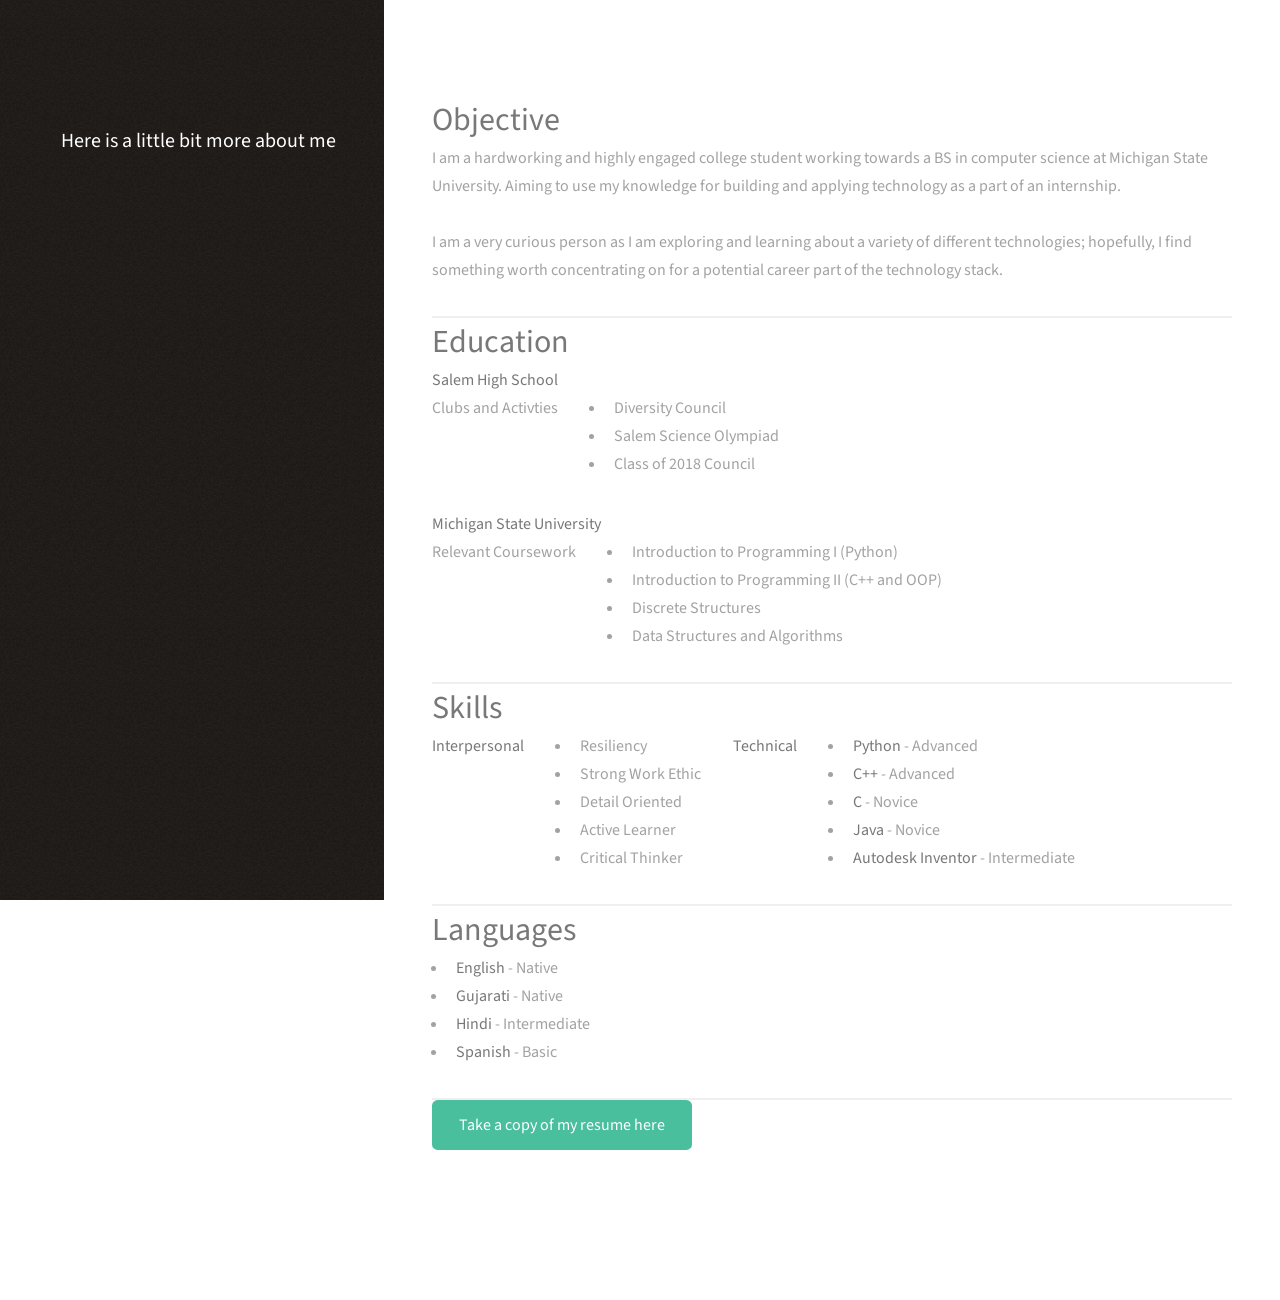
==== pages/resume.html @ b6dbb297 "starting over again" ====
<!DOCTYPE HTML>
<html>

<head>
  <title>About Me</title>
  <meta charset="utf-8" />
  <meta name="viewport" content="width=device-width, initial-scale=1, user-scalable=no" />
  <link rel="stylesheet" href="../assets/css/main.css" />
</head>

<body class="is-preload">

  <header id="header">
    <div class="inner">
      <a href="../index.html" class="image avatar"><img src="../images/avatar.jpg" alt="" /></a>
      <h1><strong>Here is a little bit more about me</strong>
      </h1>
    </div>
  </header>

  <div id="main">

    <!-- Objective -->
    <section id="one">
      <header class="major">
        <h2 style="padding-bottom: 0ch; margin-bottom: 0ch;">Objective</h2>
      </header>

      <p>
        I am a hardworking and highly engaged college student working towards a BS in computer science at Michigan State
        University. Aiming to use my knowledge for building and applying technology as a part of an internship. <br><br>

        I am a very curious person as I am exploring and learning about a variety of different technologies; hopefully,
        I find something worth concentrating on for a potential career part of the technology stack.
      </p>

    </section>

    <!-- Education -->
    <section id="two">
      <header class="major">
        <h2 style="padding-bottom: 0ch; margin-bottom: 0ch;">Education</h2>
      </header>

      <strong>Salem High School</strong><br>

      <div class="row">
        <header class="major">
          Clubs and Activties
        </header>

        <ul style="padding-left: 6ch;">
          <li>Diversity Council</li>
          <li>Salem Science Olympiad</li>
          <li>Class of 2018 Council</li>
        </ul>
      </div>

      <strong>Michigan State University</strong>

      <div class="row">
        <header class="major"> 
          Relevant Coursework 
        </header>

        <ul style="padding-left: 6ch;"> 
          <li>Introduction to Programming I (Python)</li>
          <li>Introduction to Programming II (C++ and OOP)</li>
          <li>Discrete Structures</li>
          <li>Data Structures and Algorithms</li>
        </ul>
      </div>


    </section>

    <!-- Skills -->
    <section id="three">
      <header class="major">
        <h2 style="padding-bottom: 0ch; margin-bottom: 0ch;">Skills</h2>
      </header>


      <div class="row">

        <header class="major">
          <strong>Interpersonal</strong>
        </header>

        <ul style="padding-left: 6ch;">
          <li>Resiliency</li>
          <li>Strong Work Ethic</li>
          <li>Detail Oriented</li>
          <li>Active Learner</li>
          <li>Critical Thinker</li>
        </ul>

        <header class="major">
          <strong>Technical</strong>
        </header>

        <ul style="padding-left: 6ch;">

          <li><strong>Python</strong> - Advanced</li>
          <li><strong>C++</strong> - Advanced</li>
          <li><strong>C</strong> - Novice</li>
          <li><strong>Java</strong> - Novice</li>
          <li><strong>Autodesk Inventor</strong> - Intermediate</li>

        </ul>

      </div>
    </section>

    <!-- Languages -->
    <section id="four">
      <header class="major">
        <h2 style="padding-bottom: 0ch; margin-bottom: 0ch;">Languages</h2>
      </header>

      <ul>
        <li><strong>English</strong> - Native</li>
        <li><strong>Gujarati</strong> - Native</li>
        <li><strong>Hindi</strong> - Intermediate</li>
        <li><strong>Spanish</strong> - Basic</li>
      </ul>
    </section>

    <!-- Resume Button -->
    <!-- Need to put a copy of the resume in the href -->
    <section id="five"> 
    <ul class="actions">
      <li><a href="resume.pdf" class="button primary">Take a copy of my resume here</a></li>
    </ul>
    </section>

  </div>

  <!-- Footer -->
  <footer id="footer">
    <div class="inner">
      <ul class="copyright">
        <li>Made by Ashu</li>
        <li>have a nice day</li>
      </ul>
    </div>
  </footer>

  <!-- Scripts -->
  <script src="../assets/js/jquery.min.js"></script>
  <script src="../assets/js/jquery.poptrox.min.js"></script>
  <script src="../assets/js/browser.min.js"></script>
  <script src="../assets/js/breakpoints.min.js"></script>
  <script src="../assets/js/util.js"></script>
  <script src="../assets/js/main.js"></script>

</body>

</html>
---- assets/css/main.css ----
@import url("fontawesome-all.min.css");
@import url("https://fonts.googleapis.com/css?family=Source+Sans+Pro:400,400italic");

/*
	Strata by HTML5 UP
	html5up.net | @ajlkn
	Free for personal and commercial use under the CCA 3.0 license (html5up.net/license)
*/

html, body, div, span, applet, object,
iframe, h1, h2, h3, h4, h5, h6, p, blockquote,
pre, a, abbr, acronym, address, big, cite,
code, del, dfn, em, img, ins, kbd, q, s, samp,
small, strike, strong, sub, sup, tt, var, b,
u, i, center, dl, dt, dd, ol, ul, li, fieldset,
form, label, legend, table, caption, tbody,
tfoot, thead, tr, th, td, article, aside,
canvas, details, embed, figure, figcaption,
footer, header, hgroup, menu, nav, output, ruby,
section, summary, time, mark, audio, video {
	margin: 0;
	padding: 0;
	border: 0;
	font-size: 100%;
	font: inherit;
	vertical-align: baseline;}

article, aside, details, figcaption, figure,
footer, header, hgroup, menu, nav, section {
	display: block;}

body {
	line-height: 1;
}

ol, ul {
	list-style: none;
}

blockquote, q {
	quotes: none;
}

	blockquote:before, blockquote:after, q:before, q:after {
		content: '';
		content: none;
	}

table {
	border-collapse: collapse;
	border-spacing: 0;
}

body {
	-webkit-text-size-adjust: none;
}

mark {
	background-color: transparent;
	color: inherit;
}

input::-moz-focus-inner {
	border: 0;
	padding: 0;
}

input, select, textarea {
	-moz-appearance: none;
	-webkit-appearance: none;
	-ms-appearance: none;
	appearance: none;
}

/* Basic */

	html {
		box-sizing: border-box;
	}

	*, *:before, *:after {
		box-sizing: inherit;
	}

	body {
		background: #fff;
	}

		body.is-preload *, body.is-preload *:before, body.is-preload *:after {
			-moz-animation: none !important;
			-webkit-animation: none !important;
			-ms-animation: none !important;
			animation: none !important;
			-moz-transition: none !important;
			-webkit-transition: none !important;
			-ms-transition: none !important;
			transition: none !important;
		}

	body, input, select, textarea {
		color: #a2a2a2;
		font-family: "Source Sans Pro", Helvetica, sans-serif;
		font-size: 16pt;
		font-weight: 400;
		line-height: 1.75em;
	}

	a {
		-moz-transition: color 0.2s ease-in-out, border-color 0.2s ease-in-out;
		-webkit-transition: color 0.2s ease-in-out, border-color 0.2s ease-in-out;
		-ms-transition: color 0.2s ease-in-out, border-color 0.2s ease-in-out;
		transition: color 0.2s ease-in-out, border-color 0.2s ease-in-out;
		border-bottom: dotted 1px;
		color: #49bf9d;
		text-decoration: none;
	}

		a:hover {
			border-bottom-color: transparent;
			color: #49bf9d !important;
			text-decoration: none;
		}

	strong, b {
		color: #787878;
		font-weight: 400;
	}

	em, i {
		font-style: italic;
	}

	p {
		margin: 0 0 2em 0;
	}

	h1, h2, h3, h4, h5, h6 {
		color: #787878;
		font-weight: 400;
		line-height: 1em;
		margin: 0 0 1em 0;
	}

		h1 a, h2 a, h3 a, h4 a, h5 a, h6 a {
			color: inherit;
			text-decoration: none;
		}

	h1 {
		font-size: 2em;
		line-height: 1.5em;
	}

	h2 {
		font-size: 1.5em;
		line-height: 1.5em;
	}

	h3 {
		font-size: 1.25em;
		line-height: 1.5em;
	}

	h4 {
		font-size: 1.1em;
		line-height: 1.5em;
	}

	h5 {
		font-size: 0.9em;
		line-height: 1.5em;
	}

	h6 {
		font-size: 0.7em;
		line-height: 1.5em;
	}

	sub {
		font-size: 0.8em;
		position: relative;
		top: 0.5em;
	}

	sup {
		font-size: 0.8em;
		position: relative;
		top: -0.5em;
	}

	hr {
		border: 0;
		border-bottom: solid 2px #efefef;
		margin: 2em 0;
	}

		hr.major {
			margin: 3em 0;
		}

	blockquote {
		border-left: solid 6px #efefef;
		font-style: italic;
		margin: 0 0 2em 0;
		padding: 0.5em 0 0.5em 1.5em;
	}

	code {
		background: #f7f7f7;
		border-radius: 0.35em;
		border: solid 2px #efefef;
		font-family: "Courier New", monospace;
		font-size: 0.9em;
		margin: 0 0.25em;
		padding: 0.25em 0.65em;
	}

	pre {
		-webkit-overflow-scrolling: touch;
		font-family: "Courier New", monospace;
		font-size: 0.9em;
		margin: 0 0 2em 0;
	}

		pre code {
			display: block;
			line-height: 1.75em;
			padding: 1em 1.5em;
			overflow-x: auto;
		}

	.align-left {
		text-align: left;
	}

	.align-center {
		text-align: center;
	}

	.align-right {
		text-align: right;
	}

/* Container */

	.container {
		margin: 0 auto;
		max-width: calc(100% - 4em);
		width: 100%;
	}

		.container.xsmall {
			width: 25%;
		}

		.container.small {
			width: 50%;
		}

		.container.medium {
			width: 75%;
		}

		.container.large {
			width: 125%;
		}

		.container.xlarge {
			width: 150%;
		}

		.container.max {
			width: 100%;
		}

		@media screen and (max-width: 980px) {

			.container {
				width: 100% !important;
				max-width: 100% !important;
			}

		}

		@media screen and (max-width: 480px) {

			.container {
				max-width: calc(100% - 3em);
			}

		}

/* Row */

	.row {
		display: flex;
		flex-wrap: wrap;
		box-sizing: border-box;
		align-items: stretch;
	}

		.row > * {
			box-sizing: border-box;
		}

		.row.gtr-uniform > * > :last-child {
			margin-bottom: 0;
		}

		.row.aln-left {
			justify-content: flex-start;
		}

		.row.aln-center {
			justify-content: center;
		}

		.row.aln-right {
			justify-content: flex-end;
		}

		.row.aln-top {
			align-items: flex-start;
		}

		.row.aln-middle {
			align-items: center;
		}

		.row.aln-bottom {
			align-items: flex-end;
		}

		.row > .imp {
			order: -1;
		}

		.row > .col-1 {
			width: 8.33333%;
		}

		.row > .off-1 {
			margin-left: 8.33333%;
		}

		.row > .col-2 {
			width: 16.66667%;
		}

		.row > .off-2 {
			margin-left: 16.66667%;
		}

		.row > .col-3 {
			width: 25%;
		}

		.row > .off-3 {
			margin-left: 25%;
		}

		.row > .col-4 {
			width: 33.33333%;
		}

		.row > .off-4 {
			margin-left: 33.33333%;
		}

		.row > .col-5 {
			width: 41.66667%;
		}

		.row > .off-5 {
			margin-left: 41.66667%;
		}

		.row > .col-6 {
			width: 50%;
		}

		.row > .off-6 {
			margin-left: 50%;
		}

		.row > .col-7 {
			width: 58.33333%;
		}

		.row > .off-7 {
			margin-left: 58.33333%;
		}

		.row > .col-8 {
			width: 66.66667%;
		}

		.row > .off-8 {
			margin-left: 66.66667%;
		}

		.row > .col-9 {
			width: 75%;
		}

		.row > .off-9 {
			margin-left: 75%;
		}

		.row > .col-10 {
			width: 83.33333%;
		}

		.row > .off-10 {
			margin-left: 83.33333%;
		}

		.row > .col-11 {
			width: 91.66667%;
		}

		.row > .off-11 {
			margin-left: 91.66667%;
		}

		.row > .col-12 {
			width: 100%;
		}

		.row > .off-12 {
			margin-left: 100%;
		}

		.row.gtr-0 {
			margin-top: 0;
			margin-left: 0em;
		}

			.row.gtr-0 > * {
				padding: 0 0 0 0em;
			}

			.row.gtr-0.gtr-uniform {
				margin-top: 0em;
			}

				.row.gtr-0.gtr-uniform > * {
					padding-top: 0em;
				}

		.row.gtr-25 {
			margin-top: 0;
			margin-left: -0.625em;
		}

			.row.gtr-25 > * {
				padding: 0 0 0 0.625em;
			}

			.row.gtr-25.gtr-uniform {
				margin-top: -0.625em;
			}

				.row.gtr-25.gtr-uniform > * {
					padding-top: 0.625em;
				}

		.row.gtr-50 {
			margin-top: 0;
			margin-left: -1.25em;
		}

			.row.gtr-50 > * {
				padding: 0 0 0 1.25em;
			}

			.row.gtr-50.gtr-uniform {
				margin-top: -1.25em;
			}

				.row.gtr-50.gtr-uniform > * {
					padding-top: 1.25em;
				}

		.row {
			margin-top: 0;
			margin-left: -2.5em;
		}

			.row > * {
				padding: 0 0 0 2.5em;
			}

			.row.gtr-uniform {
				margin-top: -2.5em;
			}

				.row.gtr-uniform > * {
					padding-top: 2.5em;
				}

		.row.gtr-150 {
			margin-top: 0;
			margin-left: -3.75em;
		}

			.row.gtr-150 > * {
				padding: 0 0 0 3.75em;
			}

			.row.gtr-150.gtr-uniform {
				margin-top: -3.75em;
			}

				.row.gtr-150.gtr-uniform > * {
					padding-top: 3.75em;
				}

		.row.gtr-200 {
			margin-top: 0;
			margin-left: -5em;
		}

			.row.gtr-200 > * {
				padding: 0 0 0 5em;
			}

			.row.gtr-200.gtr-uniform {
				margin-top: -5em;
			}

				.row.gtr-200.gtr-uniform > * {
					padding-top: 5em;
				}

		@media screen and (max-width: 1800px) {

			.row {
				display: flex;
				flex-wrap: wrap;
				box-sizing: border-box;
				align-items: stretch;
			}

				.row > * {
					box-sizing: border-box;
				}

				.row.gtr-uniform > * > :last-child {
					margin-bottom: 0;
				}

				.row.aln-left {
					justify-content: flex-start;
				}

				.row.aln-center {
					justify-content: center;
				}

				.row.aln-right {
					justify-content: flex-end;
				}

				.row.aln-top {
					align-items: flex-start;
				}

				.row.aln-middle {
					align-items: center;
				}

				.row.aln-bottom {
					align-items: flex-end;
				}

				.row > .imp-xlarge {
					order: -1;
				}

				.row > .col-1-xlarge {
					width: 8.33333%;
				}

				.row > .off-1-xlarge {
					margin-left: 8.33333%;
				}

				.row > .col-2-xlarge {
					width: 16.66667%;
				}

				.row > .off-2-xlarge {
					margin-left: 16.66667%;
				}

				.row > .col-3-xlarge {
					width: 25%;
				}

				.row > .off-3-xlarge {
					margin-left: 25%;
				}

				.row > .col-4-xlarge {
					width: 33.33333%;
				}

				.row > .off-4-xlarge {
					margin-left: 33.33333%;
				}

				.row > .col-5-xlarge {
					width: 41.66667%;
				}

				.row > .off-5-xlarge {
					margin-left: 41.66667%;
				}

				.row > .col-6-xlarge {
					width: 50%;
				}

				.row > .off-6-xlarge {
					margin-left: 50%;
				}

				.row > .col-7-xlarge {
					width: 58.33333%;
				}

				.row > .off-7-xlarge {
					margin-left: 58.33333%;
				}

				.row > .col-8-xlarge {
					width: 66.66667%;
				}

				.row > .off-8-xlarge {
					margin-left: 66.66667%;
				}

				.row > .col-9-xlarge {
					width: 75%;
				}

				.row > .off-9-xlarge {
					margin-left: 75%;
				}

				.row > .col-10-xlarge {
					width: 83.33333%;
				}

				.row > .off-10-xlarge {
					margin-left: 83.33333%;
				}

				.row > .col-11-xlarge {
					width: 91.66667%;
				}

				.row > .off-11-xlarge {
					margin-left: 91.66667%;
				}

				.row > .col-12-xlarge {
					width: 100%;
				}

				.row > .off-12-xlarge {
					margin-left: 100%;
				}

				.row.gtr-0 {
					margin-top: 0;
					margin-left: 0em;
				}

					.row.gtr-0 > * {
						padding: 0 0 0 0em;
					}

					.row.gtr-0.gtr-uniform {
						margin-top: 0em;
					}

						.row.gtr-0.gtr-uniform > * {
							padding-top: 0em;
						}

				.row.gtr-25 {
					margin-top: 0;
					margin-left: -0.625em;
				}

					.row.gtr-25 > * {
						padding: 0 0 0 0.625em;
					}

					.row.gtr-25.gtr-uniform {
						margin-top: -0.625em;
					}

						.row.gtr-25.gtr-uniform > * {
							padding-top: 0.625em;
						}

				.row.gtr-50 {
					margin-top: 0;
					margin-left: -1.25em;
				}

					.row.gtr-50 > * {
						padding: 0 0 0 1.25em;
					}

					.row.gtr-50.gtr-uniform {
						margin-top: -1.25em;
					}

						.row.gtr-50.gtr-uniform > * {
							padding-top: 1.25em;
						}

				.row {
					margin-top: 0;
					margin-left: -2.5em;
				}

					.row > * {
						padding: 0 0 0 2.5em;
					}

					.row.gtr-uniform {
						margin-top: -2.5em;
					}

						.row.gtr-uniform > * {
							padding-top: 2.5em;
						}

				.row.gtr-150 {
					margin-top: 0;
					margin-left: -3.75em;
				}

					.row.gtr-150 > * {
						padding: 0 0 0 3.75em;
					}

					.row.gtr-150.gtr-uniform {
						margin-top: -3.75em;
					}

						.row.gtr-150.gtr-uniform > * {
							padding-top: 3.75em;
						}

				.row.gtr-200 {
					margin-top: 0;
					margin-left: -5em;
				}

					.row.gtr-200 > * {
						padding: 0 0 0 5em;
					}

					.row.gtr-200.gtr-uniform {
						margin-top: -5em;
					}

						.row.gtr-200.gtr-uniform > * {
							padding-top: 5em;
						}

		}

		@media screen and (max-width: 1280px) {

			.row {
				display: flex;
				flex-wrap: wrap;
				box-sizing: border-box;
				align-items: stretch;
			}

				.row > * {
					box-sizing: border-box;
				}

				.row.gtr-uniform > * > :last-child {
					margin-bottom: 0;
				}

				.row.aln-left {
					justify-content: flex-start;
				}

				.row.aln-center {
					justify-content: center;
				}

				.row.aln-right {
					justify-content: flex-end;
				}

				.row.aln-top {
					align-items: flex-start;
				}

				.row.aln-middle {
					align-items: center;
				}

				.row.aln-bottom {
					align-items: flex-end;
				}

				.row > .imp-large {
					order: -1;
				}

				.row > .col-1-large {
					width: 8.33333%;
				}

				.row > .off-1-large {
					margin-left: 8.33333%;
				}

				.row > .col-2-large {
					width: 16.66667%;
				}

				.row > .off-2-large {
					margin-left: 16.66667%;
				}

				.row > .col-3-large {
					width: 25%;
				}

				.row > .off-3-large {
					margin-left: 25%;
				}

				.row > .col-4-large {
					width: 33.33333%;
				}

				.row > .off-4-large {
					margin-left: 33.33333%;
				}

				.row > .col-5-large {
					width: 41.66667%;
				}

				.row > .off-5-large {
					margin-left: 41.66667%;
				}

				.row > .col-6-large {
					width: 50%;
				}

				.row > .off-6-large {
					margin-left: 50%;
				}

				.row > .col-7-large {
					width: 58.33333%;
				}

				.row > .off-7-large {
					margin-left: 58.33333%;
				}

				.row > .col-8-large {
					width: 66.66667%;
				}

				.row > .off-8-large {
					margin-left: 66.66667%;
				}

				.row > .col-9-large {
					width: 75%;
				}

				.row > .off-9-large {
					margin-left: 75%;
				}

				.row > .col-10-large {
					width: 83.33333%;
				}

				.row > .off-10-large {
					margin-left: 83.33333%;
				}

				.row > .col-11-large {
					width: 91.66667%;
				}

				.row > .off-11-large {
					margin-left: 91.66667%;
				}

				.row > .col-12-large {
					width: 100%;
				}

				.row > .off-12-large {
					margin-left: 100%;
				}

				.row.gtr-0 {
					margin-top: 0;
					margin-left: 0em;
				}

					.row.gtr-0 > * {
						padding: 0 0 0 0em;
					}

					.row.gtr-0.gtr-uniform {
						margin-top: 0em;
					}

						.row.gtr-0.gtr-uniform > * {
							padding-top: 0em;
						}

				.row.gtr-25 {
					margin-top: 0;
					margin-left: -0.5em;
				}

					.row.gtr-25 > * {
						padding: 0 0 0 0.5em;
					}

					.row.gtr-25.gtr-uniform {
						margin-top: -0.5em;
					}

						.row.gtr-25.gtr-uniform > * {
							padding-top: 0.5em;
						}

				.row.gtr-50 {
					margin-top: 0;
					margin-left: -1em;
				}

					.row.gtr-50 > * {
						padding: 0 0 0 1em;
					}

					.row.gtr-50.gtr-uniform {
						margin-top: -1em;
					}

						.row.gtr-50.gtr-uniform > * {
							padding-top: 1em;
						}

				.row {
					margin-top: 0;
					margin-left: -2em;
				}

					.row > * {
						padding: 0 0 0 2em;
					}

					.row.gtr-uniform {
						margin-top: -2em;
					}

						.row.gtr-uniform > * {
							padding-top: 2em;
						}

				.row.gtr-150 {
					margin-top: 0;
					margin-left: -3em;
				}

					.row.gtr-150 > * {
						padding: 0 0 0 3em;
					}

					.row.gtr-150.gtr-uniform {
						margin-top: -3em;
					}

						.row.gtr-150.gtr-uniform > * {
							padding-top: 3em;
						}

				.row.gtr-200 {
					margin-top: 0;
					margin-left: -4em;
				}

					.row.gtr-200 > * {
						padding: 0 0 0 4em;
					}

					.row.gtr-200.gtr-uniform {
						margin-top: -4em;
					}

						.row.gtr-200.gtr-uniform > * {
							padding-top: 4em;
						}

		}

		@media screen and (max-width: 980px) {

			.row {
				display: flex;
				flex-wrap: wrap;
				box-sizing: border-box;
				align-items: stretch;
			}

				.row > * {
					box-sizing: border-box;
				}

				.row.gtr-uniform > * > :last-child {
					margin-bottom: 0;
				}

				.row.aln-left {
					justify-content: flex-start;
				}

				.row.aln-center {
					justify-content: center;
				}

				.row.aln-right {
					justify-content: flex-end;
				}

				.row.aln-top {
					align-items: flex-start;
				}

				.row.aln-middle {
					align-items: center;
				}

				.row.aln-bottom {
					align-items: flex-end;
				}

				.row > .imp-medium {
					order: -1;
				}

				.row > .col-1-medium {
					width: 8.33333%;
				}

				.row > .off-1-medium {
					margin-left: 8.33333%;
				}

				.row > .col-2-medium {
					width: 16.66667%;
				}

				.row > .off-2-medium {
					margin-left: 16.66667%;
				}

				.row > .col-3-medium {
					width: 25%;
				}

				.row > .off-3-medium {
					margin-left: 25%;
				}

				.row > .col-4-medium {
					width: 33.33333%;
				}

				.row > .off-4-medium {
					margin-left: 33.33333%;
				}

				.row > .col-5-medium {
					width: 41.66667%;
				}

				.row > .off-5-medium {
					margin-left: 41.66667%;
				}

				.row > .col-6-medium {
					width: 50%;
				}

				.row > .off-6-medium {
					margin-left: 50%;
				}

				.row > .col-7-medium {
					width: 58.33333%;
				}

				.row > .off-7-medium {
					margin-left: 58.33333%;
				}

				.row > .col-8-medium {
					width: 66.66667%;
				}

				.row > .off-8-medium {
					margin-left: 66.66667%;
				}

				.row > .col-9-medium {
					width: 75%;
				}

				.row > .off-9-medium {
					margin-left: 75%;
				}

				.row > .col-10-medium {
					width: 83.33333%;
				}

				.row > .off-10-medium {
					margin-left: 83.33333%;
				}

				.row > .col-11-medium {
					width: 91.66667%;
				}

				.row > .off-11-medium {
					margin-left: 91.66667%;
				}

				.row > .col-12-medium {
					width: 100%;
				}

				.row > .off-12-medium {
					margin-left: 100%;
				}

				.row.gtr-0 {
					margin-top: 0;
					margin-left: 0em;
				}

					.row.gtr-0 > * {
						padding: 0 0 0 0em;
					}

					.row.gtr-0.gtr-uniform {
						margin-top: 0em;
					}

						.row.gtr-0.gtr-uniform > * {
							padding-top: 0em;
						}

				.row.gtr-25 {
					margin-top: 0;
					margin-left: -0.5em;
				}

					.row.gtr-25 > * {
						padding: 0 0 0 0.5em;
					}

					.row.gtr-25.gtr-uniform {
						margin-top: -0.5em;
					}

						.row.gtr-25.gtr-uniform > * {
							padding-top: 0.5em;
						}

				.row.gtr-50 {
					margin-top: 0;
					margin-left: -1em;
				}

					.row.gtr-50 > * {
						padding: 0 0 0 1em;
					}

					.row.gtr-50.gtr-uniform {
						margin-top: -1em;
					}

						.row.gtr-50.gtr-uniform > * {
							padding-top: 1em;
						}

				.row {
					margin-top: 0;
					margin-left: -2em;
				}

					.row > * {
						padding: 0 0 0 2em;
					}

					.row.gtr-uniform {
						margin-top: -2em;
					}

						.row.gtr-uniform > * {
							padding-top: 2em;
						}

				.row.gtr-150 {
					margin-top: 0;
					margin-left: -3em;
				}

					.row.gtr-150 > * {
						padding: 0 0 0 3em;
					}

					.row.gtr-150.gtr-uniform {
						margin-top: -3em;
					}

						.row.gtr-150.gtr-uniform > * {
							padding-top: 3em;
						}

				.row.gtr-200 {
					margin-top: 0;
					margin-left: -4em;
				}

					.row.gtr-200 > * {
						padding: 0 0 0 4em;
					}

					.row.gtr-200.gtr-uniform {
						margin-top: -4em;
					}

						.row.gtr-200.gtr-uniform > * {
							padding-top: 4em;
						}

		}

		@media screen and (max-width: 736px) {

			.row {
				display: flex;
				flex-wrap: wrap;
				box-sizing: border-box;
				align-items: stretch;
			}

				.row > * {
					box-sizing: border-box;
				}

				.row.gtr-uniform > * > :last-child {
					margin-bottom: 0;
				}

				.row.aln-left {
					justify-content: flex-start;
				}

				.row.aln-center {
					justify-content: center;
				}

				.row.aln-right {
					justify-content: flex-end;
				}

				.row.aln-top {
					align-items: flex-start;
				}

				.row.aln-middle {
					align-items: center;
				}

				.row.aln-bottom {
					align-items: flex-end;
				}

				.row > .imp-small {
					order: -1;
				}

				.row > .col-1-small {
					width: 8.33333%;
				}

				.row > .off-1-small {
					margin-left: 8.33333%;
				}

				.row > .col-2-small {
					width: 16.66667%;
				}

				.row > .off-2-small {
					margin-left: 16.66667%;
				}

				.row > .col-3-small {
					width: 25%;
				}

				.row > .off-3-small {
					margin-left: 25%;
				}

				.row > .col-4-small {
					width: 33.33333%;
				}

				.row > .off-4-small {
					margin-left: 33.33333%;
				}

				.row > .col-5-small {
					width: 41.66667%;
				}

				.row > .off-5-small {
					margin-left: 41.66667%;
				}

				.row > .col-6-small {
					width: 50%;
				}

				.row > .off-6-small {
					margin-left: 50%;
				}

				.row > .col-7-small {
					width: 58.33333%;
				}

				.row > .off-7-small {
					margin-left: 58.33333%;
				}

				.row > .col-8-small {
					width: 66.66667%;
				}

				.row > .off-8-small {
					margin-left: 66.66667%;
				}

				.row > .col-9-small {
					width: 75%;
				}

				.row > .off-9-small {
					margin-left: 75%;
				}

				.row > .col-10-small {
					width: 83.33333%;
				}

				.row > .off-10-small {
					margin-left: 83.33333%;
				}

				.row > .col-11-small {
					width: 91.66667%;
				}

				.row > .off-11-small {
					margin-left: 91.66667%;
				}

				.row > .col-12-small {
					width: 100%;
				}

				.row > .off-12-small {
					margin-left: 100%;
				}

				.row.gtr-0 {
					margin-top: 0;
					margin-left: 0em;
				}

					.row.gtr-0 > * {
						padding: 0 0 0 0em;
					}

					.row.gtr-0.gtr-uniform {
						margin-top: 0em;
					}

						.row.gtr-0.gtr-uniform > * {
							padding-top: 0em;
						}

				.row.gtr-25 {
					margin-top: 0;
					margin-left: -0.375em;
				}

					.row.gtr-25 > * {
						padding: 0 0 0 0.375em;
					}

					.row.gtr-25.gtr-uniform {
						margin-top: -0.375em;
					}

						.row.gtr-25.gtr-uniform > * {
							padding-top: 0.375em;
						}

				.row.gtr-50 {
					margin-top: 0;
					margin-left: -0.75em;
				}

					.row.gtr-50 > * {
						padding: 0 0 0 0.75em;
					}

					.row.gtr-50.gtr-uniform {
						margin-top: -0.75em;
					}

						.row.gtr-50.gtr-uniform > * {
							padding-top: 0.75em;
						}

				.row {
					margin-top: 0;
					margin-left: -1.5em;
				}

					.row > * {
						padding: 0 0 0 1.5em;
					}

					.row.gtr-uniform {
						margin-top: -1.5em;
					}

						.row.gtr-uniform > * {
							padding-top: 1.5em;
						}

				.row.gtr-150 {
					margin-top: 0;
					margin-left: -2.25em;
				}

					.row.gtr-150 > * {
						padding: 0 0 0 2.25em;
					}

					.row.gtr-150.gtr-uniform {
						margin-top: -2.25em;
					}

						.row.gtr-150.gtr-uniform > * {
							padding-top: 2.25em;
						}

				.row.gtr-200 {
					margin-top: 0;
					margin-left: -3em;
				}

					.row.gtr-200 > * {
						padding: 0 0 0 3em;
					}

					.row.gtr-200.gtr-uniform {
						margin-top: -3em;
					}

						.row.gtr-200.gtr-uniform > * {
							padding-top: 3em;
						}

		}

		@media screen and (max-width: 480px) {

			.row {
				display: flex;
				flex-wrap: wrap;
				box-sizing: border-box;
				align-items: stretch;
			}

				.row > * {
					box-sizing: border-box;
				}

				.row.gtr-uniform > * > :last-child {
					margin-bottom: 0;
				}

				.row.aln-left {
					justify-content: flex-start;
				}

				.row.aln-center {
					justify-content: center;
				}

				.row.aln-right {
					justify-content: flex-end;
				}

				.row.aln-top {
					align-items: flex-start;
				}

				.row.aln-middle {
					align-items: center;
				}

				.row.aln-bottom {
					align-items: flex-end;
				}

				.row > .imp-xsmall {
					order: -1;
				}

				.row > .col-1-xsmall {
					width: 8.33333%;
				}

				.row > .off-1-xsmall {
					margin-left: 8.33333%;
				}

				.row > .col-2-xsmall {
					width: 16.66667%;
				}

				.row > .off-2-xsmall {
					margin-left: 16.66667%;
				}

				.row > .col-3-xsmall {
					width: 25%;
				}

				.row > .off-3-xsmall {
					margin-left: 25%;
				}

				.row > .col-4-xsmall {
					width: 33.33333%;
				}

				.row > .off-4-xsmall {
					margin-left: 33.33333%;
				}

				.row > .col-5-xsmall {
					width: 41.66667%;
				}

				.row > .off-5-xsmall {
					margin-left: 41.66667%;
				}

				.row > .col-6-xsmall {
					width: 50%;
				}

				.row > .off-6-xsmall {
					margin-left: 50%;
				}

				.row > .col-7-xsmall {
					width: 58.33333%;
				}

				.row > .off-7-xsmall {
					margin-left: 58.33333%;
				}

				.row > .col-8-xsmall {
					width: 66.66667%;
				}

				.row > .off-8-xsmall {
					margin-left: 66.66667%;
				}

				.row > .col-9-xsmall {
					width: 75%;
				}

				.row > .off-9-xsmall {
					margin-left: 75%;
				}

				.row > .col-10-xsmall {
					width: 83.33333%;
				}

				.row > .off-10-xsmall {
					margin-left: 83.33333%;
				}

				.row > .col-11-xsmall {
					width: 91.66667%;
				}

				.row > .off-11-xsmall {
					margin-left: 91.66667%;
				}

				.row > .col-12-xsmall {
					width: 100%;
				}

				.row > .off-12-xsmall {
					margin-left: 100%;
				}

				.row.gtr-0 {
					margin-top: 0;
					margin-left: 0em;
				}

					.row.gtr-0 > * {
						padding: 0 0 0 0em;
					}

					.row.gtr-0.gtr-uniform {
						margin-top: 0em;
					}

						.row.gtr-0.gtr-uniform > * {
							padding-top: 0em;
						}

				.row.gtr-25 {
					margin-top: 0;
					margin-left: -0.375em;
				}

					.row.gtr-25 > * {
						padding: 0 0 0 0.375em;
					}

					.row.gtr-25.gtr-uniform {
						margin-top: -0.375em;
					}

						.row.gtr-25.gtr-uniform > * {
							padding-top: 0.375em;
						}

				.row.gtr-50 {
					margin-top: 0;
					margin-left: -0.75em;
				}

					.row.gtr-50 > * {
						padding: 0 0 0 0.75em;
					}

					.row.gtr-50.gtr-uniform {
						margin-top: -0.75em;
					}

						.row.gtr-50.gtr-uniform > * {
							padding-top: 0.75em;
						}

				.row {
					margin-top: 0;
					margin-left: -1.5em;
				}

					.row > * {
						padding: 0 0 0 1.5em;
					}

					.row.gtr-uniform {
						margin-top: -1.5em;
					}

						.row.gtr-uniform > * {
							padding-top: 1.5em;
						}

				.row.gtr-150 {
					margin-top: 0;
					margin-left: -2.25em;
				}

					.row.gtr-150 > * {
						padding: 0 0 0 2.25em;
					}

					.row.gtr-150.gtr-uniform {
						margin-top: -2.25em;
					}

						.row.gtr-150.gtr-uniform > * {
							padding-top: 2.25em;
						}

				.row.gtr-200 {
					margin-top: 0;
					margin-left: -3em;
				}

					.row.gtr-200 > * {
						padding: 0 0 0 3em;
					}

					.row.gtr-200.gtr-uniform {
						margin-top: -3em;
					}

						.row.gtr-200.gtr-uniform > * {
							padding-top: 3em;
						}

		}

/* Section/Article */

	section.special, article.special {
		text-align: center;
	}

	header p {
		color: #b2b2b2;
		position: relative;
		margin: 0 0 1.5em 0;
	}

	header h2 + p {
		font-size: 1.25em;
		margin-top: -1em;
		line-height: 1.5em;
	}

	header h3 + p {
		font-size: 1.1em;
		margin-top: -0.8em;
		line-height: 1.5em;
	}

	header h4 + p,
	header h5 + p,
	header h6 + p {
		font-size: 0.9em;
		margin-top: -0.6em;
		line-height: 1.5em;
	}

	header.major h2 {
		font-size: 2em;
	}

/* Form */

	form {
		margin: 0 0 2em 0;
	}

	label {
		color: #787878;
		display: block;
		font-size: 0.9em;
		font-weight: 400;
		margin: 0 0 1em 0;
	}

	input[type="text"],
	input[type="password"],
	input[type="email"],
	select,
	textarea {
		-moz-appearance: none;
		-webkit-appearance: none;
		-ms-appearance: none;
		appearance: none;
		background: #f7f7f7;
		border-radius: 0.35em;
		border: solid 2px transparent;
		color: inherit;
		display: block;
		outline: 0;
		padding: 0 0.75em;
		text-decoration: none;
		width: 100%;
	}

		input[type="text"]:invalid,
		input[type="password"]:invalid,
		input[type="email"]:invalid,
		select:invalid,
		textarea:invalid {
			box-shadow: none;
		}

		input[type="text"]:focus,
		input[type="password"]:focus,
		input[type="email"]:focus,
		select:focus,
		textarea:focus {
			border-color: #49bf9d;
		}

	select {
		background-image: url("data:image/svg+xml;charset=utf8,%3Csvg xmlns='http://www.w3.org/2000/svg' width='40' height='40' preserveAspectRatio='none' viewBox='0 0 40 40'%3E%3Cpath d='M9.4,12.3l10.4,10.4l10.4-10.4c0.2-0.2,0.5-0.4,0.9-0.4c0.3,0,0.6,0.1,0.9,0.4l3.3,3.3c0.2,0.2,0.4,0.5,0.4,0.9 c0,0.4-0.1,0.6-0.4,0.9L20.7,31.9c-0.2,0.2-0.5,0.4-0.9,0.4c-0.3,0-0.6-0.1-0.9-0.4L4.3,17.3c-0.2-0.2-0.4-0.5-0.4-0.9 c0-0.4,0.1-0.6,0.4-0.9l3.3-3.3c0.2-0.2,0.5-0.4,0.9-0.4S9.1,12.1,9.4,12.3z' fill='%23dfdfdf' /%3E%3C/svg%3E");
		background-size: 1.25rem;
		background-repeat: no-repeat;
		background-position: calc(100% - 1rem) center;
		height: 2.75em;
		padding-right: 2.75em;
		text-overflow: ellipsis;
	}

		select option {
			color: #787878;
			background: #fff;
		}

		select:focus::-ms-value {
			background-color: transparent;
		}

		select::-ms-expand {
			display: none;
		}

	input[type="text"],
	input[type="password"],
	input[type="email"],
	select {
		height: 2.75em;
	}

	textarea {
		padding: 0.75em;
	}

	input[type="checkbox"],
	input[type="radio"] {
		-moz-appearance: none;
		-webkit-appearance: none;
		-ms-appearance: none;
		appearance: none;
		display: block;
		float: left;
		margin-right: -2em;
		opacity: 0;
		width: 1em;
		z-index: -1;
	}

		input[type="checkbox"] + label,
		input[type="radio"] + label {
			text-decoration: none;
			color: #a2a2a2;
			cursor: pointer;
			display: inline-block;
			font-size: 1em;
			font-weight: 400;
			padding-left: 2.4em;
			padding-right: 0.75em;
			position: relative;
		}

			input[type="checkbox"] + label:before,
			input[type="radio"] + label:before {
				-moz-osx-font-smoothing: grayscale;
				-webkit-font-smoothing: antialiased;
				display: inline-block;
				font-style: normal;
				font-variant: normal;
				text-rendering: auto;
				line-height: 1;
				text-transform: none !important;
				font-family: 'Font Awesome 5 Free';
				font-weight: 900;
			}

			input[type="checkbox"] + label:before,
			input[type="radio"] + label:before {
				background: #f7f7f7;
				border-radius: 0.35em;
				border: solid 2px transparent;
				content: '';
				display: inline-block;
				font-size: 0.8em;
				height: 2.0625em;
				left: 0;
				line-height: 1.85625em;
				position: absolute;
				text-align: center;
				top: 0;
				width: 2.0625em;
			}

		input[type="checkbox"]:checked + label:before,
		input[type="radio"]:checked + label:before {
			background: #787878;
			border-color: #787878;
			color: #fff;
			content: '\f00c';
		}

		input[type="checkbox"]:focus + label:before,
		input[type="radio"]:focus + label:before {
			border-color: #49bf9d;
		}

	input[type="checkbox"] + label:before {
		border-radius: 0.35em;
	}

	input[type="radio"] + label:before {
		border-radius: 100%;
	}

	::-webkit-input-placeholder {
		color: #b2b2b2 !important;
		opacity: 1.0;
	}

	:-moz-placeholder {
		color: #b2b2b2 !important;
		opacity: 1.0;
	}

	::-moz-placeholder {
		color: #b2b2b2 !important;
		opacity: 1.0;
	}

	:-ms-input-placeholder {
		color: #b2b2b2 !important;
		opacity: 1.0;
	}

/* Box */

	.box {
		border-radius: 0.35em;
		border: solid 2px #efefef;
		margin-bottom: 2em;
		padding: 1.5em;
	}

		.box > :last-child,
		.box > :last-child > :last-child,
		.box > :last-child > :last-child > :last-child {
			margin-bottom: 0;
		}

		.box.alt {
			border: 0;
			border-radius: 0;
			padding: 0;
		}

/* Icon */

	.icon {
		text-decoration: none;
		border-bottom: none;
		position: relative;
	}

		.icon:before {
			-moz-osx-font-smoothing: grayscale;
			-webkit-font-smoothing: antialiased;
			display: inline-block;
			font-style: normal;
			font-variant: normal;
			text-rendering: auto;
			line-height: 1;
			text-transform: none !important;
			font-family: 'Font Awesome 5 Free';
			font-weight: 400;
		}

		.icon > .label {
			display: none;
		}

		.icon:before {
			line-height: inherit;
		}

		.icon.solid:before {
			font-weight: 900;
		}

		.icon.brands:before {
			font-family: 'Font Awesome 5 Brands';
		}

/* Image */

	.image {
		border-radius: 0.35em;
		border: 0;
		display: inline-block;
		position: relative;
	}

		.image:before {
			-moz-transition: opacity 0.2s ease-in-out;
			-webkit-transition: opacity 0.2s ease-in-out;
			-ms-transition: opacity 0.2s ease-in-out;
			transition: opacity 0.2s ease-in-out;
			background: url("images/overlay.png");
			border-radius: 0.35em;
			content: '';
			display: block;
			height: 100%;
			left: 0;
			opacity: 0.5;
			position: absolute;
			top: 0;
			width: 100%;
		}

		.image.thumb {
			text-align: center;
		}

			.image.thumb:after {
				-moz-transition: opacity 0.2s ease-in-out;
				-webkit-transition: opacity 0.2s ease-in-out;
				-ms-transition: opacity 0.2s ease-in-out;
				transition: opacity 0.2s ease-in-out;
				border-radius: 0.35em;
				border: solid 3px rgba(255, 255, 255, 0.5);
				color: #fff;
				content: 'View';
				display: inline-block;
				font-size: 0.8em;
				font-weight: 400;
				left: 50%;
				line-height: 2.25em;
				margin: -1.25em 0 0 -3em;
				opacity: 0;
				padding: 0 1.5em;
				position: absolute;
				text-align: center;
				text-decoration: none;
				top: 50%;
				white-space: nowrap;
			}

			.image.thumb:hover:after {
				opacity: 1.0;
			}

			.image.thumb:hover:before {
				background: url("images/overlay.png"), url("images/overlay.png");
				opacity: 1.0;
			}

		.image img {
			border-radius: 0.35em;
			display: block;
		}

		.image.left {
			float: left;
			margin: 0 1.5em 1em 0;
			top: 0.25em;
		}

		.image.right {
			float: right;
			margin: 0 0 1em 1.5em;
			top: 0.25em;
		}

		.image.left, .image.right {
			max-width: 40%;
		}

			.image.left img, .image.right img {
				width: 100%;
			}

		.image.fit {
			display: block;
			margin: 0 0 2em 0;
			width: 100%;
		}

			.image.fit img {
				width: 100%;
			}

		.image.avatar {
			border-radius: 100%;
		}

			.image.avatar:before {
				display: none;
			}

			.image.avatar img {
				border-radius: 100%;
				width: 100%;
			}

/* List */

	ol {
		list-style: decimal;
		margin: 0 0 2em 0;
		padding-left: 1.25em;
	}

		ol li {
			padding-left: 0.25em;
		}

	ul {
		list-style: disc;
		margin: 0 0 2em 0;
		padding-left: 1em;
	}

		ul li {
			padding-left: 0.5em;
		}

		ul.alt {
			list-style: none;
			padding-left: 0;
		}

			ul.alt li {
				border-top: solid 2px #efefef;
				padding: 0.5em 0;
			}

				ul.alt li:first-child {
					border-top: 0;
					padding-top: 0;
				}

	dl {
		margin: 0 0 2em 0;
	}

/* Icons */

	ul.icons {
		cursor: default;
		list-style: none;
		padding-left: 0;
	}

		ul.icons li {
			display: inline-block;
			padding: 0 1em 0 0;
		}

			ul.icons li:last-child {
				padding-right: 0;
			}

			ul.icons li .icon:before {
				font-size: 1.5em;
			}

/* Labeled Icons */

	ul.labeled-icons {
		list-style: none;
		padding: 0;
	}

		ul.labeled-icons li {
			line-height: 1.75em;
			margin: 1.5em 0 0 0;
			padding-left: 2.25em;
			position: relative;
		}

			ul.labeled-icons li:first-child {
				margin-top: 0;
			}

			ul.labeled-icons li a {
				color: inherit;
			}

			ul.labeled-icons li h3 {
				color: #b2b2b2;
				left: 0;
				position: absolute;
				text-align: center;
				top: 0;
				width: 1em;
			}

/* Actions */

	ul.actions {
		display: -moz-flex;
		display: -webkit-flex;
		display: -ms-flex;
		display: flex;
		cursor: default;
		list-style: none;
		margin-left: -1em;
		padding-left: 0;
	}

		ul.actions li {
			padding: 0 0 0 1em;
			vertical-align: middle;
		}

		ul.actions.special {
			-moz-justify-content: center;
			-webkit-justify-content: center;
			-ms-justify-content: center;
			justify-content: center;
			width: 100%;
			margin-left: 0;
		}

			ul.actions.special li:first-child {
				padding-left: 0;
			}

		ul.actions.stacked {
			-moz-flex-direction: column;
			-webkit-flex-direction: column;
			-ms-flex-direction: column;
			flex-direction: column;
			margin-left: 0;
		}

			ul.actions.stacked li {
				padding: 1.3em 0 0 0;
			}

				ul.actions.stacked li:first-child {
					padding-top: 0;
				}

		ul.actions.fit {
			width: calc(100% + 1em);
		}

			ul.actions.fit li {
				-moz-flex-grow: 1;
				-webkit-flex-grow: 1;
				-ms-flex-grow: 1;
				flex-grow: 1;
				-moz-flex-shrink: 1;
				-webkit-flex-shrink: 1;
				-ms-flex-shrink: 1;
				flex-shrink: 1;
				width: 100%;
			}

				ul.actions.fit li > * {
					width: 100%;
				}

			ul.actions.fit.stacked {
				width: 100%;
			}

		@media screen and (max-width: 480px) {

			ul.actions:not(.fixed) {
				-moz-flex-direction: column;
				-webkit-flex-direction: column;
				-ms-flex-direction: column;
				flex-direction: column;
				margin-left: 0;
				width: 100% !important;
			}

				ul.actions:not(.fixed) li {
					-moz-flex-grow: 1;
					-webkit-flex-grow: 1;
					-ms-flex-grow: 1;
					flex-grow: 1;
					-moz-flex-shrink: 1;
					-webkit-flex-shrink: 1;
					-ms-flex-shrink: 1;
					flex-shrink: 1;
					padding: 1em 0 0 0;
					text-align: center;
					width: 100%;
				}

					ul.actions:not(.fixed) li > * {
						width: 100%;
					}

					ul.actions:not(.fixed) li:first-child {
						padding-top: 0;
					}

					ul.actions:not(.fixed) li input[type="submit"],
					ul.actions:not(.fixed) li input[type="reset"],
					ul.actions:not(.fixed) li input[type="button"],
					ul.actions:not(.fixed) li button,
					ul.actions:not(.fixed) li .button {
						width: 100%;
					}

						ul.actions:not(.fixed) li input[type="submit"].icon:before,
						ul.actions:not(.fixed) li input[type="reset"].icon:before,
						ul.actions:not(.fixed) li input[type="button"].icon:before,
						ul.actions:not(.fixed) li button.icon:before,
						ul.actions:not(.fixed) li .button.icon:before {
							margin-left: -0.5em;
						}

		}

/* Table */

	.table-wrapper {
		-webkit-overflow-scrolling: touch;
		overflow-x: auto;
	}

	table {
		margin: 0 0 2em 0;
		width: 100%;
	}

		table tbody tr {
			border: solid 1px #efefef;
			border-left: 0;
			border-right: 0;
		}

			table tbody tr:nth-child(2n + 1) {
				background-color: #f7f7f7;
			}

		table td {
			padding: 0.75em 0.75em;
		}

		table th {
			color: #787878;
			font-size: 0.9em;
			font-weight: 400;
			padding: 0 0.75em 0.75em 0.75em;
			text-align: left;
		}

		table thead {
			border-bottom: solid 2px #efefef;
		}

		table tfoot {
			border-top: solid 2px #efefef;
		}

		table.alt {
			border-collapse: separate;
		}

			table.alt tbody tr td {
				border: solid 2px #efefef;
				border-left-width: 0;
				border-top-width: 0;
			}

				table.alt tbody tr td:first-child {
					border-left-width: 2px;
				}

			table.alt tbody tr:first-child td {
				border-top-width: 2px;
			}

			table.alt thead {
				border-bottom: 0;
			}

			table.alt tfoot {
				border-top: 0;
			}

/* Button */

	input[type="submit"],
	input[type="reset"],
	input[type="button"],
	.button {
		-moz-appearance: none;
		-webkit-appearance: none;
		-ms-appearance: none;
		appearance: none;
		-moz-transition: background-color 0.2s ease-in-out, color 0.2s ease-in-out, border-color 0.2s ease-in-out;
		-webkit-transition: background-color 0.2s ease-in-out, color 0.2s ease-in-out, border-color 0.2s ease-in-out;
		-ms-transition: background-color 0.2s ease-in-out, color 0.2s ease-in-out, border-color 0.2s ease-in-out;
		transition: background-color 0.2s ease-in-out, color 0.2s ease-in-out, border-color 0.2s ease-in-out;
		background-color: transparent;
		border-radius: 0.35em;
		border: solid 3px #efefef;
		color: #787878 !important;
		cursor: pointer;
		display: inline-block;
		font-weight: 400;
		height: 3.15em;
		height: calc(2.75em + 6px);
		line-height: 2.75em;
		min-width: 10em;
		padding: 0 1.5em;
		text-align: center;
		text-decoration: none;
		white-space: nowrap;
	}

		input[type="submit"]:hover,
		input[type="reset"]:hover,
		input[type="button"]:hover,
		.button:hover {
			border-color: #49bf9d;
			color: #49bf9d !important;
		}

		input[type="submit"]:active,
		input[type="reset"]:active,
		input[type="button"]:active,
		.button:active {
			background-color: rgba(73, 191, 157, 0.1);
			border-color: #49bf9d;
			color: #49bf9d !important;
		}

		input[type="submit"].icon,
		input[type="reset"].icon,
		input[type="button"].icon,
		.button.icon {
			padding-left: 1.35em;
		}

			input[type="submit"].icon:before,
			input[type="reset"].icon:before,
			input[type="button"].icon:before,
			.button.icon:before {
				margin-right: 0.5em;
			}

		input[type="submit"].fit,
		input[type="reset"].fit,
		input[type="button"].fit,
		.button.fit {
			min-width: 0;
			width: 100%;
		}

		input[type="submit"].small,
		input[type="reset"].small,
		input[type="button"].small,
		.button.small {
			font-size: 0.8em;
		}

		input[type="submit"].large,
		input[type="reset"].large,
		input[type="button"].large,
		.button.large {
			font-size: 1.35em;
		}

		input[type="submit"].primary,
		input[type="reset"].primary,
		input[type="button"].primary,
		.button.primary {
			background-color: #49bf9d;
			border-color: #49bf9d;
			color: #ffffff !important;
		}

			input[type="submit"].primary:hover,
			input[type="reset"].primary:hover,
			input[type="button"].primary:hover,
			.button.primary:hover {
				background-color: #5cc6a7;
				border-color: #5cc6a7;
			}

			input[type="submit"].primary:active,
			input[type="reset"].primary:active,
			input[type="button"].primary:active,
			.button.primary:active {
				background-color: #3eb08f;
				border-color: #3eb08f;
			}

		input[type="submit"].disabled, input[type="submit"]:disabled,
		input[type="reset"].disabled,
		input[type="reset"]:disabled,
		input[type="button"].disabled,
		input[type="button"]:disabled,
		.button.disabled,
		.button:disabled {
			background-color: #e7e7e7 !important;
			border-color: #e7e7e7 !important;
			color: #b2b2b2 !important;
			cursor: default;
		}

/* Work Item */

	.work-item {
		margin: 0 0 2em 0;
	}

		.work-item .image {
			margin: 0 0 1.5em 0;
		}

		.work-item h3 {
			font-size: 1em;
			margin: 0 0 0.5em 0;
		}

		.work-item p {
			font-size: 0.8em;
			line-height: 1.5em;
			margin: 0;
		}

/* Header */

	#header {
		display: -moz-flex;
		display: -webkit-flex;
		display: -ms-flex;
		display: flex;
		-moz-flex-direction: column;
		-webkit-flex-direction: column;
		-ms-flex-direction: column;
		flex-direction: column;
		-moz-align-items: -moz-flex-end;
		-webkit-align-items: -webkit-flex-end;
		-ms-align-items: -ms-flex-end;
		align-items: flex-end;
		-moz-justify-content: space-between;
		-webkit-justify-content: space-between;
		-ms-justify-content: space-between;
		justify-content: space-between;
		background-color: #1f1815;
		background-attachment: scroll,								scroll;
		background-image: url("images/overlay.png"), url("../../images/bg.jpg");
		background-position: top left,							top left;
		background-repeat: repeat,								no-repeat;
		background-size: auto,								150%;
		color: rgba(255, 255, 255, 0.5);
		height: 100%;
		left: 0;
		padding: 8em 4em;
		position: fixed;
		text-align: right;
		top: 0;
		width: 35%;
	}

		#header > * {
			-moz-flex-shrink: 0;
			-webkit-flex-shrink: 0;
			-ms-flex-shrink: 0;
			flex-shrink: 0;
			width: 100%;
		}

		#header > .inner {
			-moz-flex-grow: 1;
			-webkit-flex-grow: 1;
			-ms-flex-grow: 1;
			flex-grow: 1;
			margin: 0 0 2em 0;
		}

		#header strong, #header b {
			color: #ffffff;
		}

		#header h2, #header h3, #header h4, #header h5, #header h6 {
			color: #ffffff;
		}

		#header h1 {
			color: rgba(255, 255, 255, 0.5);
			font-size: 1.35em;
			line-height: 1.75em;
			margin: 0;
		}

		#header .image.avatar {
			margin: 0 0 1em 0;
			width: 6.25em;
		}

/* Footer */

	#footer .icons {
		margin: 1em 0 0 0;
	}

		#footer .icons a {
			color: rgba(255, 255, 255, 0.4);
		}

	#footer .copyright {
		color: rgba(255, 255, 255, 0.4);
		font-size: 0.8em;
		list-style: none;
		margin: 1em 0 0 0;
		padding: 0;
	}

		#footer .copyright li {
			border-left: solid 1px rgba(255, 255, 255, 0.25);
			display: inline-block;
			line-height: 1em;
			margin-left: 0.75em;
			padding-left: 0.75em;
		}

			#footer .copyright li:first-child {
				border-left: 0;
				margin-left: 0;
				padding-left: 0;
			}

			#footer .copyright li a {
				color: inherit;
			}

/* Main */

	#main {
		margin-left: 35%;
		max-width: 54em;
		padding: 8em 4em 4em 4em;
		width: calc(100% - 35%);
	}

		#main > section {
			border-top: solid 2px #efefef;
			margin: 0 0 0 0;
			padding: 0 0 0 0;
		}

			#main > section:first-child {
				border-top: 0;
				margin-top: 0;
				padding-top: 0;
			}

/* Poptrox */

	@-moz-keyframes spin {
		0% {
			-moz-transform: rotate(0deg);
			-webkit-transform: rotate(0deg);
			-ms-transform: rotate(0deg);
			transform: rotate(0deg);
		}

		100% {
			-moz-transform: rotate(360deg);
			-webkit-transform: rotate(360deg);
			-ms-transform: rotate(360deg);
			transform: rotate(360deg);
		}
	}

	@-webkit-keyframes spin {
		0% {
			-moz-transform: rotate(0deg);
			-webkit-transform: rotate(0deg);
			-ms-transform: rotate(0deg);
			transform: rotate(0deg);
		}

		100% {
			-moz-transform: rotate(360deg);
			-webkit-transform: rotate(360deg);
			-ms-transform: rotate(360deg);
			transform: rotate(360deg);
		}
	}

	@-ms-keyframes spin {
		0% {
			-moz-transform: rotate(0deg);
			-webkit-transform: rotate(0deg);
			-ms-transform: rotate(0deg);
			transform: rotate(0deg);
		}

		100% {
			-moz-transform: rotate(360deg);
			-webkit-transform: rotate(360deg);
			-ms-transform: rotate(360deg);
			transform: rotate(360deg);
		}
	}

	@keyframes spin {
		0% {
			-moz-transform: rotate(0deg);
			-webkit-transform: rotate(0deg);
			-ms-transform: rotate(0deg);
			transform: rotate(0deg);
		}

		100% {
			-moz-transform: rotate(360deg);
			-webkit-transform: rotate(360deg);
			-ms-transform: rotate(360deg);
			transform: rotate(360deg);
		}
	}

	.poptrox-popup {
		-moz-box-sizing: content-box;
		-webkit-box-sizing: content-box;
		-ms-box-sizing: content-box;
		box-sizing: content-box;
		-webkit-tap-highlight-color: rgba(255, 255, 255, 0);
		background: #fff;
		border-radius: 0.35em;
		box-shadow: 0 0.1em 0.15em 0 rgba(0, 0, 0, 0.15);
		overflow: hidden;
		padding-bottom: 3em;
	}

		.poptrox-popup .loader {
			text-decoration: none;
			-moz-animation: spin 1s linear infinite;
			-webkit-animation: spin 1s linear infinite;
			-ms-animation: spin 1s linear infinite;
			animation: spin 1s linear infinite;
			font-size: 1.5em;
			height: 1em;
			left: 50%;
			line-height: 1em;
			margin: -0.5em 0 0 -0.5em;
			position: absolute;
			top: 50%;
			width: 1em;
		}

			.poptrox-popup .loader:before {
				-moz-osx-font-smoothing: grayscale;
				-webkit-font-smoothing: antialiased;
				display: inline-block;
				font-style: normal;
				font-variant: normal;
				text-rendering: auto;
				line-height: 1;
				text-transform: none !important;
				font-family: 'Font Awesome 5 Free';
				font-weight: 900;
			}

			.poptrox-popup .loader:before {
				content: '\f1ce';
			}

		.poptrox-popup .caption {
			background: #fff;
			bottom: 0;
			cursor: default;
			font-size: 0.9em;
			height: 3em;
			left: 0;
			line-height: 2.8em;
			position: absolute;
			text-align: center;
			width: 100%;
			z-index: 1;
		}

		.poptrox-popup .nav-next,
		.poptrox-popup .nav-previous {
			text-decoration: none;
			-moz-transition: opacity 0.2s ease-in-out;
			-webkit-transition: opacity 0.2s ease-in-out;
			-ms-transition: opacity 0.2s ease-in-out;
			transition: opacity 0.2s ease-in-out;
			-webkit-tap-highlight-color: rgba(255, 255, 255, 0);
			background: rgba(0, 0, 0, 0.01);
			cursor: pointer;
			height: 100%;
			opacity: 0;
			position: absolute;
			top: 0;
			width: 50%;
		}

			.poptrox-popup .nav-next:before,
			.poptrox-popup .nav-previous:before {
				-moz-osx-font-smoothing: grayscale;
				-webkit-font-smoothing: antialiased;
				display: inline-block;
				font-style: normal;
				font-variant: normal;
				text-rendering: auto;
				line-height: 1;
				text-transform: none !important;
				font-family: 'Font Awesome 5 Free';
				font-weight: 900;
			}

			.poptrox-popup .nav-next:before,
			.poptrox-popup .nav-previous:before {
				color: #fff;
				font-size: 2.5em;
				height: 1em;
				line-height: 1em;
				margin-top: -0.75em;
				position: absolute;
				text-align: center;
				top: 50%;
				width: 1.5em;
			}

		.poptrox-popup .nav-next {
			right: 0;
		}

			.poptrox-popup .nav-next:before {
				content: '\f105';
				right: 0;
			}

		.poptrox-popup .nav-previous {
			left: 0;
		}

			.poptrox-popup .nav-previous:before {
				content: '\f104';
				left: 0;
			}

		.poptrox-popup .closer {
			text-decoration: none;
			-moz-transition: opacity 0.2s ease-in-out;
			-webkit-transition: opacity 0.2s ease-in-out;
			-ms-transition: opacity 0.2s ease-in-out;
			transition: opacity 0.2s ease-in-out;
			-webkit-tap-highlight-color: rgba(255, 255, 255, 0);
			color: #fff;
			height: 4em;
			line-height: 4em;
			opacity: 0;
			position: absolute;
			right: 0;
			text-align: center;
			top: 0;
			width: 4em;
			z-index: 2;
		}

			.poptrox-popup .closer:before {
				-moz-osx-font-smoothing: grayscale;
				-webkit-font-smoothing: antialiased;
				display: inline-block;
				font-style: normal;
				font-variant: normal;
				text-rendering: auto;
				line-height: 1;
				text-transform: none !important;
				font-family: 'Font Awesome 5 Free';
				font-weight: 900;
			}

			.poptrox-popup .closer:before {
				-moz-box-sizing: content-box;
				-webkit-box-sizing: content-box;
				-ms-box-sizing: content-box;
				box-sizing: content-box;
				border-radius: 100%;
				border: solid 3px rgba(255, 255, 255, 0.5);
				content: '\f00d';
				display: block;
				font-size: 1em;
				height: 1.75em;
				left: 50%;
				line-height: 1.75em;
				margin: -0.875em 0 0 -0.875em;
				position: absolute;
				top: 50%;
				width: 1.75em;
			}

		.poptrox-popup:hover .nav-next,
		.poptrox-popup:hover .nav-previous {
			opacity: 0.5;
		}

			.poptrox-popup:hover .nav-next:hover,
			.poptrox-popup:hover .nav-previous:hover {
				opacity: 1.0;
			}

		.poptrox-popup:hover .closer {
			opacity: 0.5;
		}

			.poptrox-popup:hover .closer:hover {
				opacity: 1.0;
			}

/* Touch */

	body.is-touch .image.thumb:before {
		opacity: 0.5 !important;
	}

	body.is-touch .image.thumb:after {
		display: none !important;
	}

	body.is-touch #header {
		background-attachment: scroll;
		background-size: auto, cover;
	}

	body.is-touch .poptrox-popup .nav-next,
	body.is-touch .poptrox-popup .nav-previous,
	body.is-touch .poptrox-popup .closer {
		opacity: 1.0 !important;
	}

/* XLarge */

	@media screen and (max-width: 1800px) {

		/* Basic */

			body, input, select, textarea {
				font-size: 12pt;
			}

	}

/* Large */

	@media screen and (max-width: 1280px) {

		/* Header */

			#header {
				padding: 6em 3em 3em 3em;
				width: 30%;
			}

				#header h1 {
					font-size: 1.25em;
				}

					#header h1 br {
						display: none;
					}

				#header > .inner {
					margin-bottom: 0;
				}

		/* Footer */

			#footer .copyright li {
				border-left-width: 0;
				display: block;
				line-height: 2.25em;
				margin-left: 0;
				padding-left: 0;
			}

		/* Main */

			#main {
				margin-left: 30%;
				max-width: none;
				padding: 6em 3em 3em 3em;
				width: calc(100% - 30%);
			}

	}

/* Medium */

	@media screen and (max-width: 980px) {

		/* Basic */

			h1 br, h2 br, h3 br, h4 br, h5 br, h6 br {
				display: none;
			}

		/* List */

			ul.icons li .icon {
				font-size: 1.25em;
			}

		/* Header */

			#header {
				background-attachment: scroll;
				background-position: top left, center center;
				background-size: auto,		cover;
				left: auto;
				padding: 6em 4em;
				position: relative;
				text-align: center;
				top: auto;
				width: 100%;
				display: block;
			}

				#header h1 {
					font-size: 1.75em;
				}

					#header h1 br {
						display: inline;
					}

		/* Footer */

			#footer {
				background-attachment: scroll;
				background-color: #1f1815;
				background-image: url("images/overlay.png"), url("../../images/bg.jpg");
				background-position: top left,						bottom center;
				background-repeat: repeat,							no-repeat;
				background-size: auto,							cover;
				bottom: auto;
				left: auto;
				padding: 4em 4em 6em 4em;
				position: relative;
				text-align: center;
				width: 100%;
			}

				#footer .icons {
					margin: 0 0 1em 0;
				}

				#footer .copyright {
					margin: 0 0 1em 0;
				}

					#footer .copyright li {
						border-left-width: 1px;
						display: inline-block;
						line-height: 1em;
						margin-left: 0.75em;
						padding-left: 0.75em;
					}

		/* Main */

			#main {
				margin: 0;
				padding: 6em 4em;
				width: 100%;
			}

	}

/* Small */

	@media screen and (max-width: 736px) {

		/* Basic */

			h1 {
				font-size: 1.5em;
			}

			h2 {
				font-size: 1.2em;
			}

			h3 {
				font-size: 1em;
			}

		/* Section/Article */

			section.special, article.special {
				text-align: center;
			}

			header.major h2 {
				font-size: 1.35em;
			}

		/* List */

			ul.labeled-icons li {
				padding-left: 2em;
			}

				ul.labeled-icons li h3 {
					line-height: 1.75em;
				}

		/* Header */

			#header {
				padding: 2.25em 1.5em;
			}

				#header h1 {
					font-size: 1.35em;
				}

		/* Footer */

			#footer {
				padding: 2.25em 1.5em;
			}

		/* Main */

			#main {
				padding: 2.25em 1.5em 0.25em 1.5em;
			}

				#main > section {
					margin: 2.25em 0 0 0;
					padding: 2.25em 0 0 0;
				}

		/* Poptrox */

			.poptrox-popup {
				border-radius: 0;
			}

				.poptrox-popup .nav-next:before,
				.poptrox-popup .nav-previous:before {
					margin-top: -1em;
				}

	}

/* XSmall */

	@media screen and (max-width: 480px) {

		/* Header */

			#header {
				padding: 4.5em 1.5em;
			}

				#header h1 br {
					display: none;
				}

		/* Footer */

			#footer .copyright li {
				border-left-width: 0;
				display: block;
				line-height: 2.25em;
				margin-left: 0;
				padding-left: 0;
			}

	}
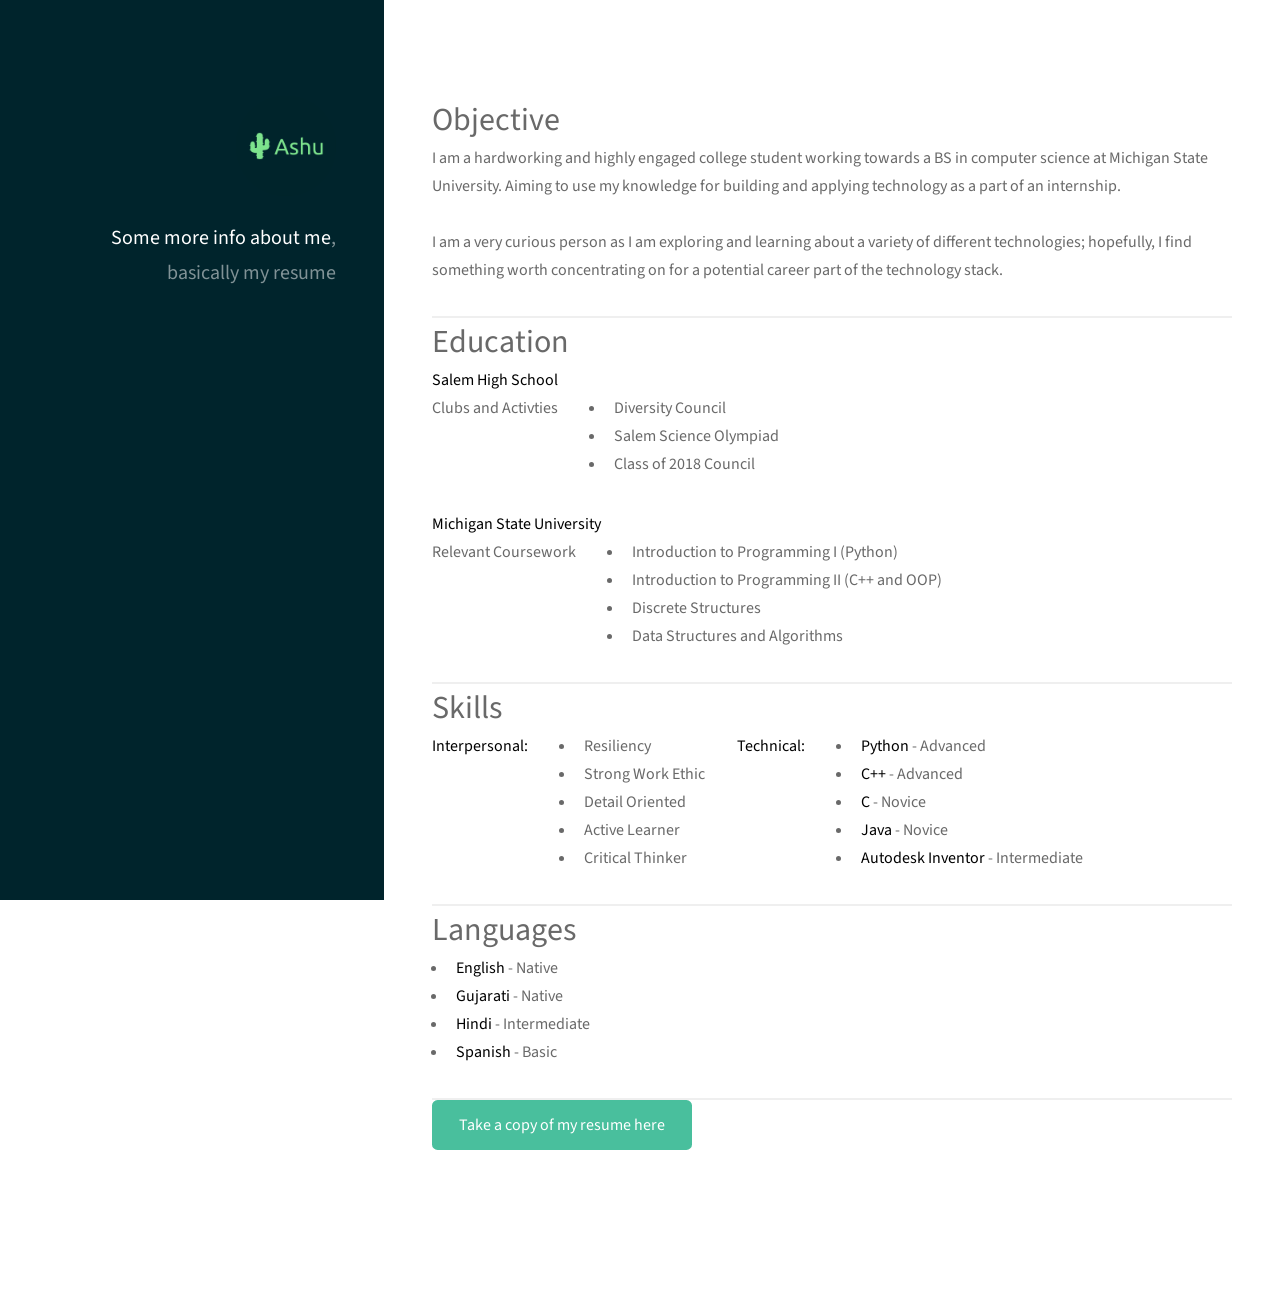
==== commit c71ab0ee: "finished site" ====
--- a/pages/resume.html
+++ b/pages/resume.html
@@ -12,8 +12,8 @@
 
   <header id="header">
     <div class="inner">
-      <a href="../index.html" class="image avatar"><img src="../images/avatar.jpg" alt="" /></a>
-      <h1><strong>Here is a little bit more about me</strong>
+      <a href="../index.html" class="image avatar"><img src="../images/logo_src/default.png" alt="" /></a>
+      <h1><strong>Some more info about me</strong>, basically my resume
       </h1>
     </div>
   </header>
@@ -59,11 +59,11 @@
       <strong>Michigan State University</strong>
 
       <div class="row">
-        <header class="major"> 
-          Relevant Coursework 
+        <header class="major">
+          Relevant Coursework
         </header>
 
-        <ul style="padding-left: 6ch;"> 
+        <ul style="padding-left: 6ch;">
           <li>Introduction to Programming I (Python)</li>
           <li>Introduction to Programming II (C++ and OOP)</li>
           <li>Discrete Structures</li>
@@ -84,7 +84,7 @@
       <div class="row">
 
         <header class="major">
-          <strong>Interpersonal</strong>
+          <strong>Interpersonal:</strong>
         </header>
 
         <ul style="padding-left: 6ch;">
@@ -96,7 +96,7 @@
         </ul>
 
         <header class="major">
-          <strong>Technical</strong>
+          <strong>Technical:</strong>
         </header>
 
         <ul style="padding-left: 6ch;">
@@ -128,10 +128,10 @@
 
     <!-- Resume Button -->
     <!-- Need to put a copy of the resume in the href -->
-    <section id="five"> 
-    <ul class="actions">
-      <li><a href="resume.pdf" class="button primary">Take a copy of my resume here</a></li>
-    </ul>
+    <section id="five">
+      <ul class="actions">
+        <li><a href="resume.pdf" class="button primary">Take a copy of my resume here</a></li>
+      </ul>
     </section>
 
   </div>
--- a/assets/css/main.css
+++ b/assets/css/main.css
@@ -98,7 +98,7 @@
 		}
 
 	body, input, select, textarea {
-		color: #a2a2a2;
+		color: #696969;
 		font-family: "Source Sans Pro", Helvetica, sans-serif;
 		font-size: 16pt;
 		font-weight: 400;
@@ -122,7 +122,7 @@
 		}
 
 	strong, b {
-		color: #787878;
+		color: #000000;
 		font-weight: 400;
 	}
 
@@ -135,7 +135,7 @@
 	}
 
 	h1, h2, h3, h4, h5, h6 {
-		color: #787878;
+		color: #696969;
 		font-weight: 400;
 		line-height: 1em;
 		margin: 0 0 1em 0;
@@ -2593,7 +2593,7 @@
 		justify-content: space-between;
 		background-color: #1f1815;
 		background-attachment: scroll,								scroll;
-		background-image: url("images/overlay.png"), url("../../images/bg.jpg");
+		background-image: url("../../images/logo_src/solid.png"), url("../../images/logo_src/solid.png");
 		background-position: top left,							top left;
 		background-repeat: repeat,								no-repeat;
 		background-size: auto,								150%;
